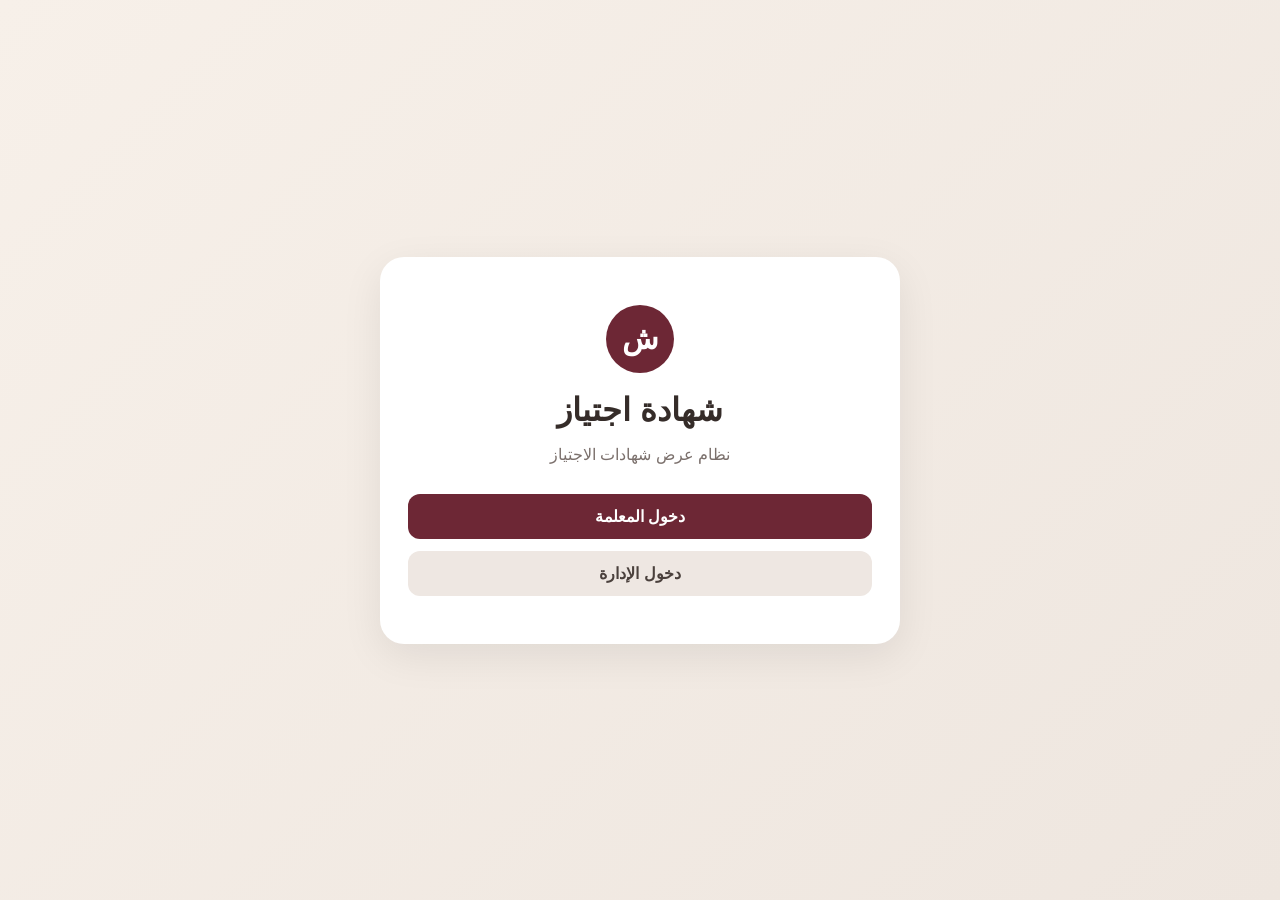
==== index.html @ d797aeff "Add files via upload" ====
<!doctype html>
<html lang="ar" dir="rtl">
<head>
  <meta charset="UTF-8">
  <meta name="viewport" content="width=device-width,initial-scale=1">
  <title>شهادة اجتياز</title>
  <link rel="stylesheet" href="styles.css">
</head>
<body class="home">
  <main class="home-card">
    <div class="logo-mark">ش</div>
    <h1>شهادة اجتياز</h1>
    <p>نظام عرض شهادات الاجتياز</p>
    <div class="home-actions">
      <a class="btn primary" href="teacher.html">دخول المعلمة</a>
      <a class="btn secondary" href="admin.html">دخول الإدارة</a>
    </div>
  </main>
</body>
</html>
---- styles.css ----
*{box-sizing:border-box}body{margin:0;font-family:Arial,"Tahoma",sans-serif;background:#f5f1ed;color:#352c29}.home{min-height:100vh;display:grid;place-items:center;background:linear-gradient(135deg,#f7f0e9,#eee6df)}.home-card,.panel{background:#fff;border-radius:24px;box-shadow:0 12px 40px rgba(0,0,0,.08)}.home-card{width:min(520px,92%);padding:48px 28px;text-align:center}.logo-mark{width:68px;height:68px;margin:auto;border-radius:50%;display:grid;place-items:center;background:#6d2735;color:#fff;font-size:30px;font-weight:bold}.home-card h1{margin:18px 0 8px}.home-card p,.muted{color:#7b706c}.home-actions{display:grid;gap:12px;margin-top:30px}.btn{border:0;border-radius:12px;padding:13px 18px;font-size:16px;font-weight:700;cursor:pointer;text-decoration:none;text-align:center}.primary{background:#6d2735;color:#fff}.secondary{background:#eee7e2;color:#4a403c}.page{width:min(980px,94%);margin:40px auto}.panel{padding:30px;margin-bottom:24px}.login-panel{max-width:520px;margin:40px auto}.back{display:inline-block;color:#6d2735;text-decoration:none;margin-bottom:20px}label{display:block;margin:16px 0 7px;font-weight:700}input{width:100%;padding:13px;border:1px solid #d8d0ca;border-radius:10px;font-size:16px;background:#fff}form .btn{width:100%;margin-top:22px}.message{margin-top:14px;min-height:22px;color:#9a293d}.hidden{display:none!important}.admin-head{display:flex;align-items:center;justify-content:space-between;gap:20px}.upload-box{margin-top:25px;padding:24px;border:1px dashed #c8bbb4;border-radius:16px}.upload-box .btn{margin-top:16px;width:100%}.warning{margin-top:18px;padding:14px;border-radius:12px;background:#fff6df}.certificate-wrap{padding:10px}.certificate{background:#fff;aspect-ratio:1.414/1;max-width:900px;margin:auto;box-shadow:0 10px 30px rgba(0,0,0,.12);padding:22px}.certificate-border{height:100%;border:8px double #8b5a64;display:flex;flex-direction:column;align-items:center;justify-content:center;text-align:center;padding:40px}.certificate-top{font-size:34px;font-weight:800;margin-bottom:35px}.certificate-title{font-size:20px;margin:8px}.teacher-name{font-size:30px;font-weight:800;margin:12px 0;border-bottom:1px solid #b8a7a0;padding:0 30px 10px}.category-label{font-size:17px;margin-top:20px}.category{font-size:23px;font-weight:700;margin-top:8px}.certificate-footer{margin-top:40px;font-size:17px}.certificate-actions{display:flex;justify-content:center;gap:10px;margin:18px auto;max-width:900px}.certificate-actions .btn{flex:1}@media print{body{background:#fff}.page>*:not(#certificateSection){display:none!important}.certificate-wrap{display:block!important}.certificate-actions{display:none}.certificate{box-shadow:none;max-width:none;width:100%;height:100vh;aspect-ratio:auto}}
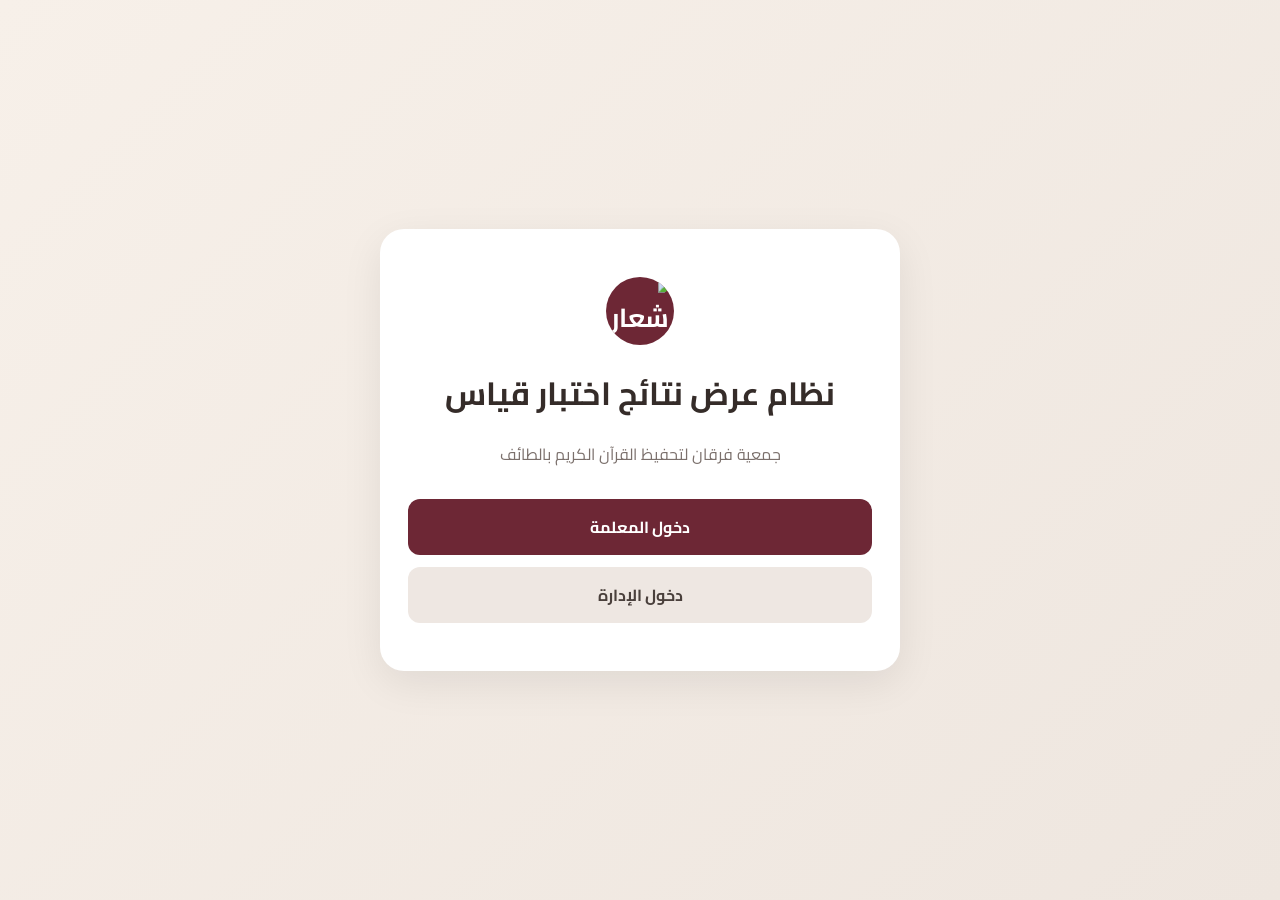
==== commit 345aaf33: "Update index.html" ====
--- a/index.html
+++ b/index.html
@@ -3,14 +3,14 @@
 <head>
   <meta charset="UTF-8">
   <meta name="viewport" content="width=device-width,initial-scale=1">
-  <title>شهادة اجتياز</title>
+  <title>نظام عرض نتائج اختبار قياس</title>
   <link rel="stylesheet" href="styles.css">
 </head>
 <body class="home">
   <main class="home-card">
-    <div class="logo-mark">ش</div>
-    <h1>شهادة اجتياز</h1>
-    <p>نظام عرض شهادات الاجتياز</p>
+    <img src="./logo.png" class="logo-mark" alt="شعار جمعية فرقان">
+    <h1>نظام عرض نتائج اختبار قياس</h1>
+    <p>جمعية فرقان لتحفيظ القرآن الكريم بالطائف</p>
     <div class="home-actions">
       <a class="btn primary" href="teacher.html">دخول المعلمة</a>
       <a class="btn secondary" href="admin.html">دخول الإدارة</a>
--- a/styles.css
+++ b/styles.css
@@ -1 +1,313 @@
-*{box-sizing:border-box}body{margin:0;font-family:Arial,"Tahoma",sans-serif;background:#f5f1ed;color:#352c29}.home{min-height:100vh;display:grid;place-items:center;background:linear-gradient(135deg,#f7f0e9,#eee6df)}.home-card,.panel{background:#fff;border-radius:24px;box-shadow:0 12px 40px rgba(0,0,0,.08)}.home-card{width:min(520px,92%);padding:48px 28px;text-align:center}.logo-mark{width:68px;height:68px;margin:auto;border-radius:50%;display:grid;place-items:center;background:#6d2735;color:#fff;font-size:30px;font-weight:bold}.home-card h1{margin:18px 0 8px}.home-card p,.muted{color:#7b706c}.home-actions{display:grid;gap:12px;margin-top:30px}.btn{border:0;border-radius:12px;padding:13px 18px;font-size:16px;font-weight:700;cursor:pointer;text-decoration:none;text-align:center}.primary{background:#6d2735;color:#fff}.secondary{background:#eee7e2;color:#4a403c}.page{width:min(980px,94%);margin:40px auto}.panel{padding:30px;margin-bottom:24px}.login-panel{max-width:520px;margin:40px auto}.back{display:inline-block;color:#6d2735;text-decoration:none;margin-bottom:20px}label{display:block;margin:16px 0 7px;font-weight:700}input{width:100%;padding:13px;border:1px solid #d8d0ca;border-radius:10px;font-size:16px;background:#fff}form .btn{width:100%;margin-top:22px}.message{margin-top:14px;min-height:22px;color:#9a293d}.hidden{display:none!important}.admin-head{display:flex;align-items:center;justify-content:space-between;gap:20px}.upload-box{margin-top:25px;padding:24px;border:1px dashed #c8bbb4;border-radius:16px}.upload-box .btn{margin-top:16px;width:100%}.warning{margin-top:18px;padding:14px;border-radius:12px;background:#fff6df}.certificate-wrap{padding:10px}.certificate{background:#fff;aspect-ratio:1.414/1;max-width:900px;margin:auto;box-shadow:0 10px 30px rgba(0,0,0,.12);padding:22px}.certificate-border{height:100%;border:8px double #8b5a64;display:flex;flex-direction:column;align-items:center;justify-content:center;text-align:center;padding:40px}.certificate-top{font-size:34px;font-weight:800;margin-bottom:35px}.certificate-title{font-size:20px;margin:8px}.teacher-name{font-size:30px;font-weight:800;margin:12px 0;border-bottom:1px solid #b8a7a0;padding:0 30px 10px}.category-label{font-size:17px;margin-top:20px}.category{font-size:23px;font-weight:700;margin-top:8px}.certificate-footer{margin-top:40px;font-size:17px}.certificate-actions{display:flex;justify-content:center;gap:10px;margin:18px auto;max-width:900px}.certificate-actions .btn{flex:1}@media print{body{background:#fff}.page>*:not(#certificateSection){display:none!important}.certificate-wrap{display:block!important}.certificate-actions{display:none}.certificate{box-shadow:none;max-width:none;width:100%;height:100vh;aspect-ratio:auto}}+@import url('https://fonts.googleapis.com/css2?family=Cairo:wght@700&display=swap');
+* {
+  box-sizing: border-box;
+}
+body {
+  margin: 0;
+  font-family: "Cairo", sans-serif;
+  background: #f5f1ed;
+  color: #352c29;
+}
+/* =========================
+   الصفحة الرئيسية
+   ========================= */
+.home {
+  min-height: 100vh;
+  display: grid;
+  place-items: center;
+  background: linear-gradient(135deg, #f7f0e9, #eee6df);
+}
+.home-card,
+.panel {
+  background: #fff;
+  border-radius: 24px;
+  box-shadow: 0 12px 40px rgba(0, 0, 0, .08);
+}
+.home-card {
+  width: min(520px, 92%);
+  padding: 48px 28px;
+  text-align: center;
+}
+.logo-mark {
+  width: 68px;
+  height: 68px;
+  margin: auto;
+  border-radius: 50%;
+  display: grid;
+  place-items: center;
+  background: #6d2735;
+  color: #fff;
+  font-size: 26px;
+  font-weight: bold;
+}
+.home-card h1 {
+  margin: 18px 0 8px;
+}
+.home-card p,
+.muted {
+  color: #7b706c;
+}
+.home-actions {
+  display: grid;
+  gap: 12px;
+  margin-top: 30px;
+}
+/* =========================
+   الأزرار
+   ========================= */
+.btn {
+  border: 0;
+  border-radius: 12px;
+  padding: 13px 18px;
+  font-size: 16px;
+  font-weight: 700;
+  cursor: pointer;
+  text-decoration: none;
+  text-align: center;
+}
+.primary {
+  background: #6d2735;
+  color: #fff;
+}
+.secondary {
+  background: #eee7e2;
+  color: #4a403c;
+}
+/* =========================
+   الصفحات
+   ========================= */
+.page {
+  width: min(980px, 94%);
+  margin: 40px auto;
+}
+.panel {
+  padding: 30px;
+  margin-bottom: 24px;
+}
+.login-panel {
+  max-width: 520px;
+  margin: 40px auto;
+}
+.back {
+  display: inline-block;
+  color: #6d2735;
+  text-decoration: none;
+  margin-bottom: 20px;
+}
+/* =========================
+   الحقول
+   ========================= */
+label {
+  display: block;
+  margin: 16px 0 7px;
+  font-weight: 700;
+}
+input {
+  width: 100%;
+  padding: 13px;
+  border: 1px solid #d8d0ca;
+  border-radius: 10px;
+  font-size: 16px;
+  background: #fff;
+}
+form .btn {
+  width: 100%;
+  margin-top: 22px;
+}
+.message {
+  margin-top: 14px;
+  min-height: 22px;
+  color: #9a293d;
+}
+.hidden {
+  display: none !important;
+}
+/* =========================
+   الشهادة
+   ========================= */
+.certificate-wrap {
+  padding: 10px;
+}
+.certificate {
+  position: relative;
+  width: min(100%, 650px);
+  aspect-ratio: 1414 / 2000;
+  margin: auto;
+  overflow: hidden;
+  background: #fff;
+  box-shadow: 0 10px 30px rgba(0, 0, 0, .12);
+}
+/* =========================
+   خلفية الشهادة
+   ========================= */
+.certificate-image {
+  position: absolute;
+  inset: 0;
+  width: 100%;
+  height: 100%;
+  object-fit: cover;
+  z-index: 1;
+}
+/* =========================
+   نص الشهادة
+   ========================= */
+.certificate-text {
+  position: absolute;
+  inset: 0;
+  z-index: 2;
+  display: flex;
+  flex-direction: column;
+  align-items: center;
+  text-align: center;
+  direction: rtl;
+  font-family: "Cairo", sans-serif;
+  font-size: var(--cert-font-size, 22px);
+  font-weight: 700;
+  color: #545454;
+  padding: 34% 6% 8%;
+}
+/* =========================
+   التهنئة
+   ========================= */
+.organization {
+  width: 100%;
+  font-family: "Cairo", sans-serif;
+  font-size: var(--cert-font-size, 22px);
+  font-weight: 700;
+  color: #545454;
+  line-height: 1.55;
+}
+/* =========================
+   المسافات
+   ========================= */
+.certificate-space {
+  height: 9%;
+}
+.certificate-space-small {
+  height: 3%;
+}
+/* =========================
+   الأستاذة الفاضلة
+   ========================= */
+.teacher-line {
+  width: 100%;
+  font-family: "Cairo", sans-serif;
+  font-size: var(--cert-font-size, 22px);
+  font-weight: 700;
+  color: #545454;
+  line-height: 1.6;
+}
+/* اسم المعلمة */
+.dynamic-name {
+  font-family: "Cairo", sans-serif;
+  font-size: var(--cert-font-size, 22px);
+  font-weight: 700;
+  color: #991529;
+}
+/* =========================
+   اختبار القياس
+   ========================= */
+.main-text {
+  width: 100%;
+  font-family: "Cairo", sans-serif;
+  font-size: var(--cert-font-size, 22px);
+  font-weight: 700;
+  color: #545454;
+  line-height: 1.6;
+}
+/* =========================
+   فئة التدريس
+   ========================= */
+.category-line {
+  width: 100%;
+  font-family: "Cairo", sans-serif;
+  font-size: var(--cert-font-size, 22px);
+  font-weight: 700;
+  color: #545454;
+  line-height: 1.6;
+}
+/* الفئة */
+.dynamic-category {
+  font-family: "Cairo", sans-serif;
+  font-size: var(--cert-font-size, 22px);
+  font-weight: 700;
+  color: #991529;
+}
+/* =========================
+   الدعاء
+   ========================= */
+.thanks {
+  width: 100%;
+  font-family: "Cairo", sans-serif;
+  font-size: var(--cert-font-size, 22px);
+  font-weight: 700;
+  color: #545454;
+  line-height: 1.6;
+}
+/* =========================
+   أزرار الشهادة
+   ========================= */
+.certificate-actions {
+  display: flex;
+  justify-content: center;
+  gap: 10px;
+  margin: 18px auto;
+  max-width: 650px;
+}
+.certificate-actions .btn {
+  flex: 1;
+}
+/* =========================
+   الطباعة
+   ========================= */
+@page {
+  size: A4 portrait;
+  margin: 0;
+}
+@media print {
+  html, body {
+    margin: 0 !important;
+    padding: 0 !important;
+    width: 210mm !important;
+    height: 297mm !important;
+    background: #fff;
+    overflow: hidden !important;
+  }
+  .page {
+    width: 210mm !important;
+    max-width: none !important;
+    margin: 0 !important;
+    padding: 0 !important;
+  }
+  .page > *:not(#certificateSection) {
+    display: none !important;
+  }
+  #certificateSection {
+    margin: 0 !important;
+    padding: 0 !important;
+  }
+  .certificate-wrap {
+    display: flex !important;
+    align-items: center;
+    justify-content: center;
+    width: 210mm !important;
+    height: 297mm !important;
+    margin: 0 !important;
+    padding: 0 !important;
+  }
+  .certificate-actions {
+    display: none !important;
+  }
+  .certificate {
+    box-shadow: none;
+    width: 185mm !important;
+    height: auto !important;
+    max-width: none !important;
+    aspect-ratio: 1414 / 2000;
+    margin: 0 !important;
+    overflow: hidden !important;
+    page-break-after: avoid;
+    page-break-before: avoid;
+    page-break-inside: avoid;
+  }
+}
